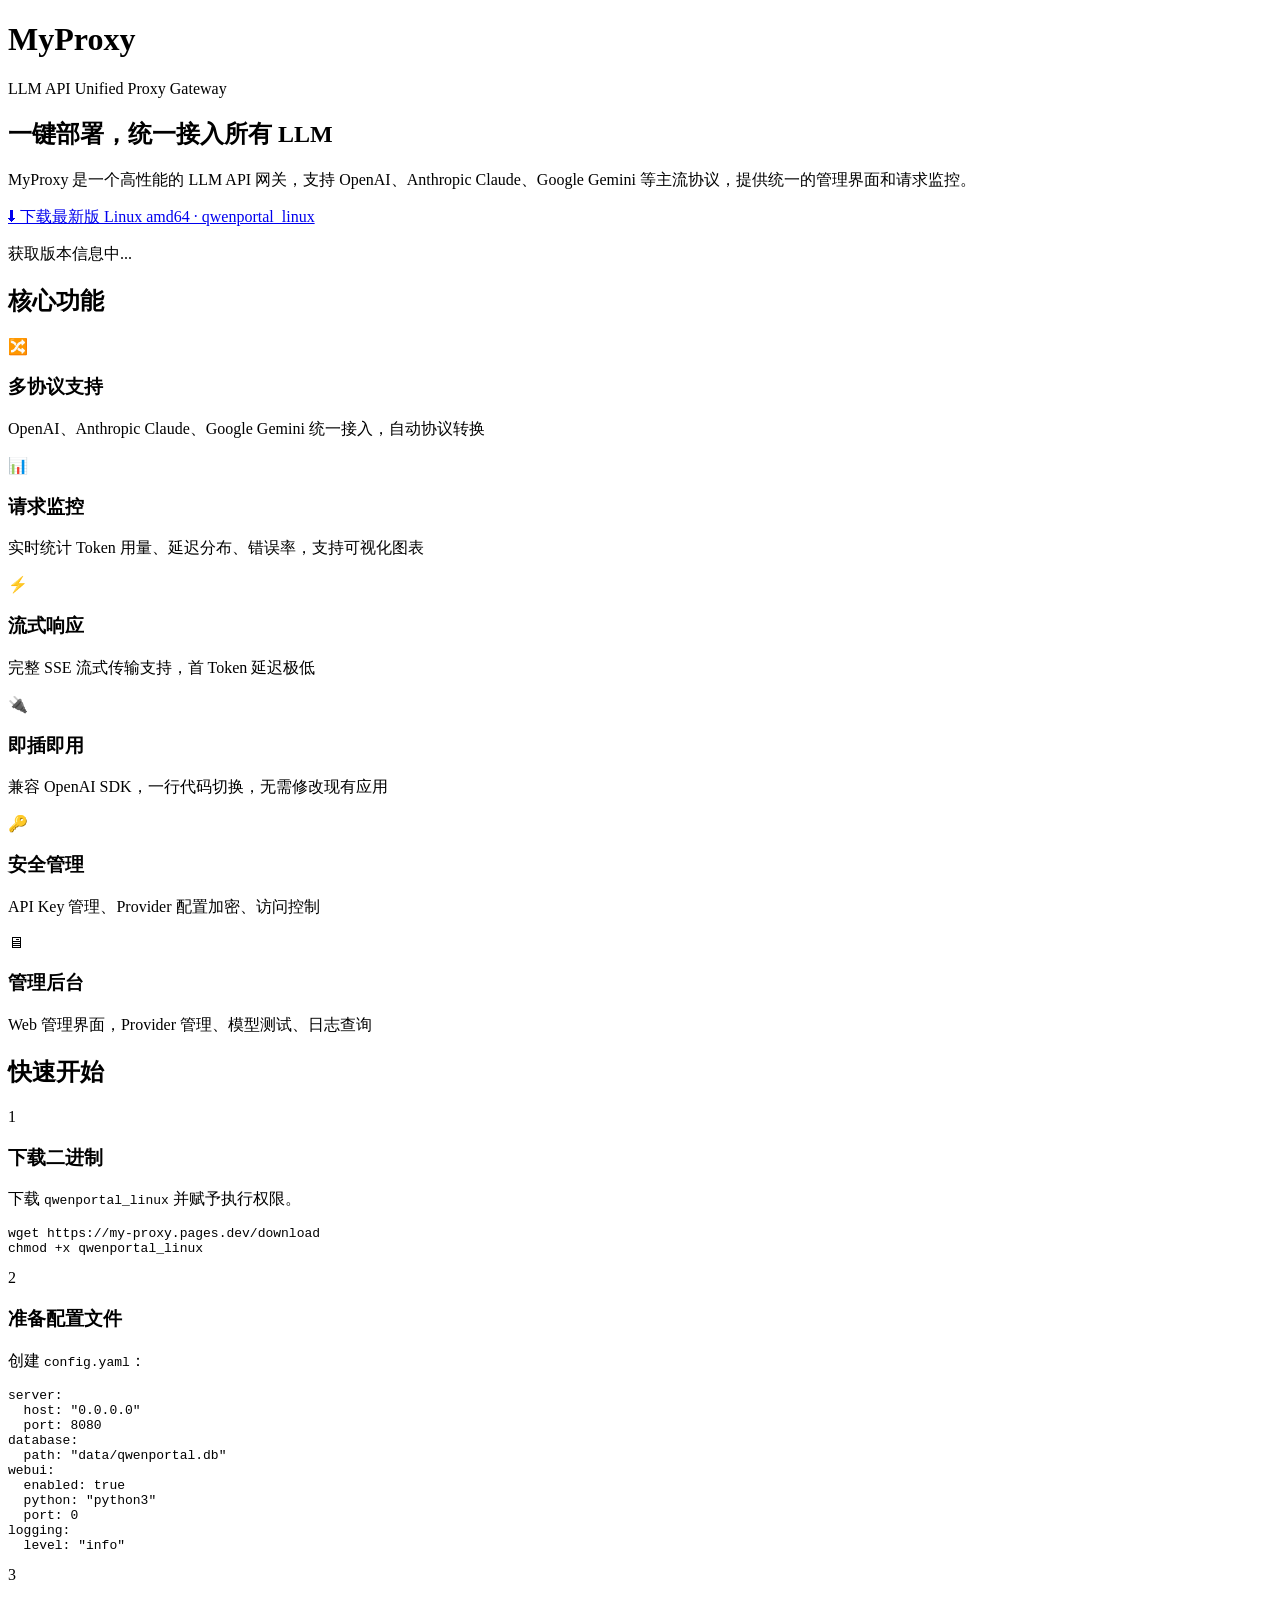
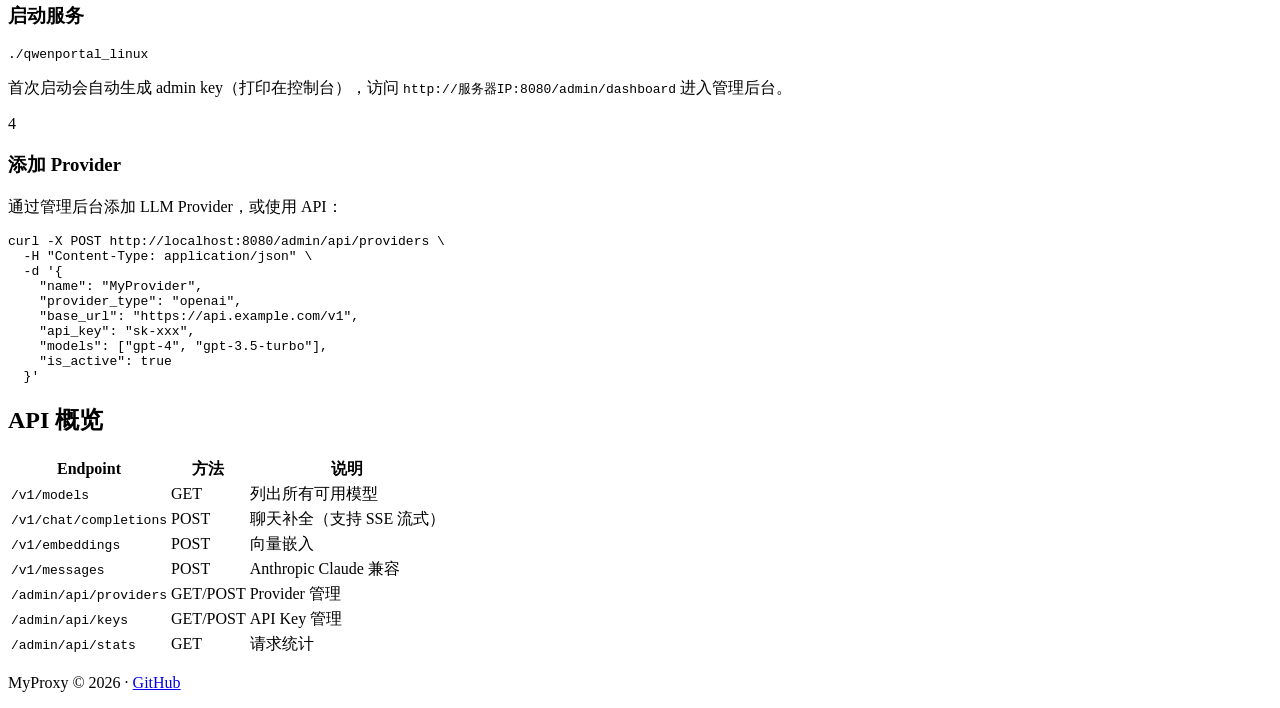
==== site/index.html @ 1ea0929b "feat: 添加 Cloudflare Pages 静态站点、CI/CD 工作流、Cloudflare Worker 下载代理" ====
<!DOCTYPE html>
<html lang="zh-CN">
<head>
<meta charset="UTF-8">
<meta name="viewport" content="width=device-width, initial-scale=1.0">
<title>MyProxy - LLM API Unified Gateway</title>
<link rel="stylesheet" href="/style.css">
</head>
<body>
<header>
  <div class="container">
    <h1>MyProxy</h1>
    <p class="subtitle">LLM API Unified Proxy Gateway</p>
  </div>
</header>

<main class="container">
  <section class="hero">
    <h2>一键部署，统一接入所有 LLM</h2>
    <p>MyProxy 是一个高性能的 LLM API 网关，支持 OpenAI、Anthropic Claude、Google Gemini 等主流协议，提供统一的管理界面和请求监控。</p>
    <a href="/download" class="btn-download" id="downloadBtn">
      <span class="btn-icon">⬇</span>
      <span class="btn-text">
        <span class="btn-title">下载最新版</span>
        <span class="btn-desc">Linux amd64 · qwenportal_linux</span>
      </span>
    </a>
    <p class="version-info" id="versionInfo">获取版本信息中...</p>
  </section>

  <section class="features">
    <h2>核心功能</h2>
    <div class="feature-grid">
      <div class="feature-card">
        <div class="feature-icon">🔀</div>
        <h3>多协议支持</h3>
        <p>OpenAI、Anthropic Claude、Google Gemini 统一接入，自动协议转换</p>
      </div>
      <div class="feature-card">
        <div class="feature-icon">📊</div>
        <h3>请求监控</h3>
        <p>实时统计 Token 用量、延迟分布、错误率，支持可视化图表</p>
      </div>
      <div class="feature-card">
        <div class="feature-icon">⚡</div>
        <h3>流式响应</h3>
        <p>完整 SSE 流式传输支持，首 Token 延迟极低</p>
      </div>
      <div class="feature-card">
        <div class="feature-icon">🔌</div>
        <h3>即插即用</h3>
        <p>兼容 OpenAI SDK，一行代码切换，无需修改现有应用</p>
      </div>
      <div class="feature-card">
        <div class="feature-icon">🔑</div>
        <h3>安全管理</h3>
        <p>API Key 管理、Provider 配置加密、访问控制</p>
      </div>
      <div class="feature-card">
        <div class="feature-icon">🖥</div>
        <h3>管理后台</h3>
        <p>Web 管理界面，Provider 管理、模型测试、日志查询</p>
      </div>
    </div>
  </section>

  <section class="usage">
    <h2>快速开始</h2>
    <div class="step">
      <span class="step-num">1</span>
      <div>
        <h3>下载二进制</h3>
        <p>下载 <code>qwenportal_linux</code> 并赋予执行权限。</p>
        <pre><code>wget https://my-proxy.pages.dev/download
chmod +x qwenportal_linux</code></pre>
      </div>
    </div>
    <div class="step">
      <span class="step-num">2</span>
      <div>
        <h3>准备配置文件</h3>
        <p>创建 <code>config.yaml</code>：</p>
        <pre><code>server:
  host: "0.0.0.0"
  port: 8080
database:
  path: "data/qwenportal.db"
webui:
  enabled: true
  python: "python3"
  port: 0
logging:
  level: "info"</code></pre>
      </div>
    </div>
    <div class="step">
      <span class="step-num">3</span>
      <div>
        <h3>启动服务</h3>
        <pre><code>./qwenportal_linux</code></pre>
        <p>首次启动会自动生成 admin key（打印在控制台），访问 <code>http://服务器IP:8080/admin/dashboard</code> 进入管理后台。</p>
      </div>
    </div>
    <div class="step">
      <span class="step-num">4</span>
      <div>
        <h3>添加 Provider</h3>
        <p>通过管理后台添加 LLM Provider，或使用 API：</p>
        <pre><code>curl -X POST http://localhost:8080/admin/api/providers \
  -H "Content-Type: application/json" \
  -d '{
    "name": "MyProvider",
    "provider_type": "openai",
    "base_url": "https://api.example.com/v1",
    "api_key": "sk-xxx",
    "models": ["gpt-4", "gpt-3.5-turbo"],
    "is_active": true
  }'</code></pre>
      </div>
    </div>
  </section>

  <section class="api-ref">
    <h2>API 概览</h2>
    <table>
      <tr><th>Endpoint</th><th>方法</th><th>说明</th></tr>
      <tr><td><code>/v1/models</code></td><td>GET</td><td>列出所有可用模型</td></tr>
      <tr><td><code>/v1/chat/completions</code></td><td>POST</td><td>聊天补全（支持 SSE 流式）</td></tr>
      <tr><td><code>/v1/embeddings</code></td><td>POST</td><td>向量嵌入</td></tr>
      <tr><td><code>/v1/messages</code></td><td>POST</td><td>Anthropic Claude 兼容</td></tr>
      <tr><td><code>/admin/api/providers</code></td><td>GET/POST</td><td>Provider 管理</td></tr>
      <tr><td><code>/admin/api/keys</code></td><td>GET/POST</td><td>API Key 管理</td></tr>
      <tr><td><code>/admin/api/stats</code></td><td>GET</td><td>请求统计</td></tr>
    </table>
  </section>
</main>

<footer>
  <div class="container">
    <p>MyProxy &copy; 2026 &middot; <a href="https://github.com/wesele/MyProxy">GitHub</a></p>
  </div>
</footer>

<script src="/script.js"></script>
</body>
</html>
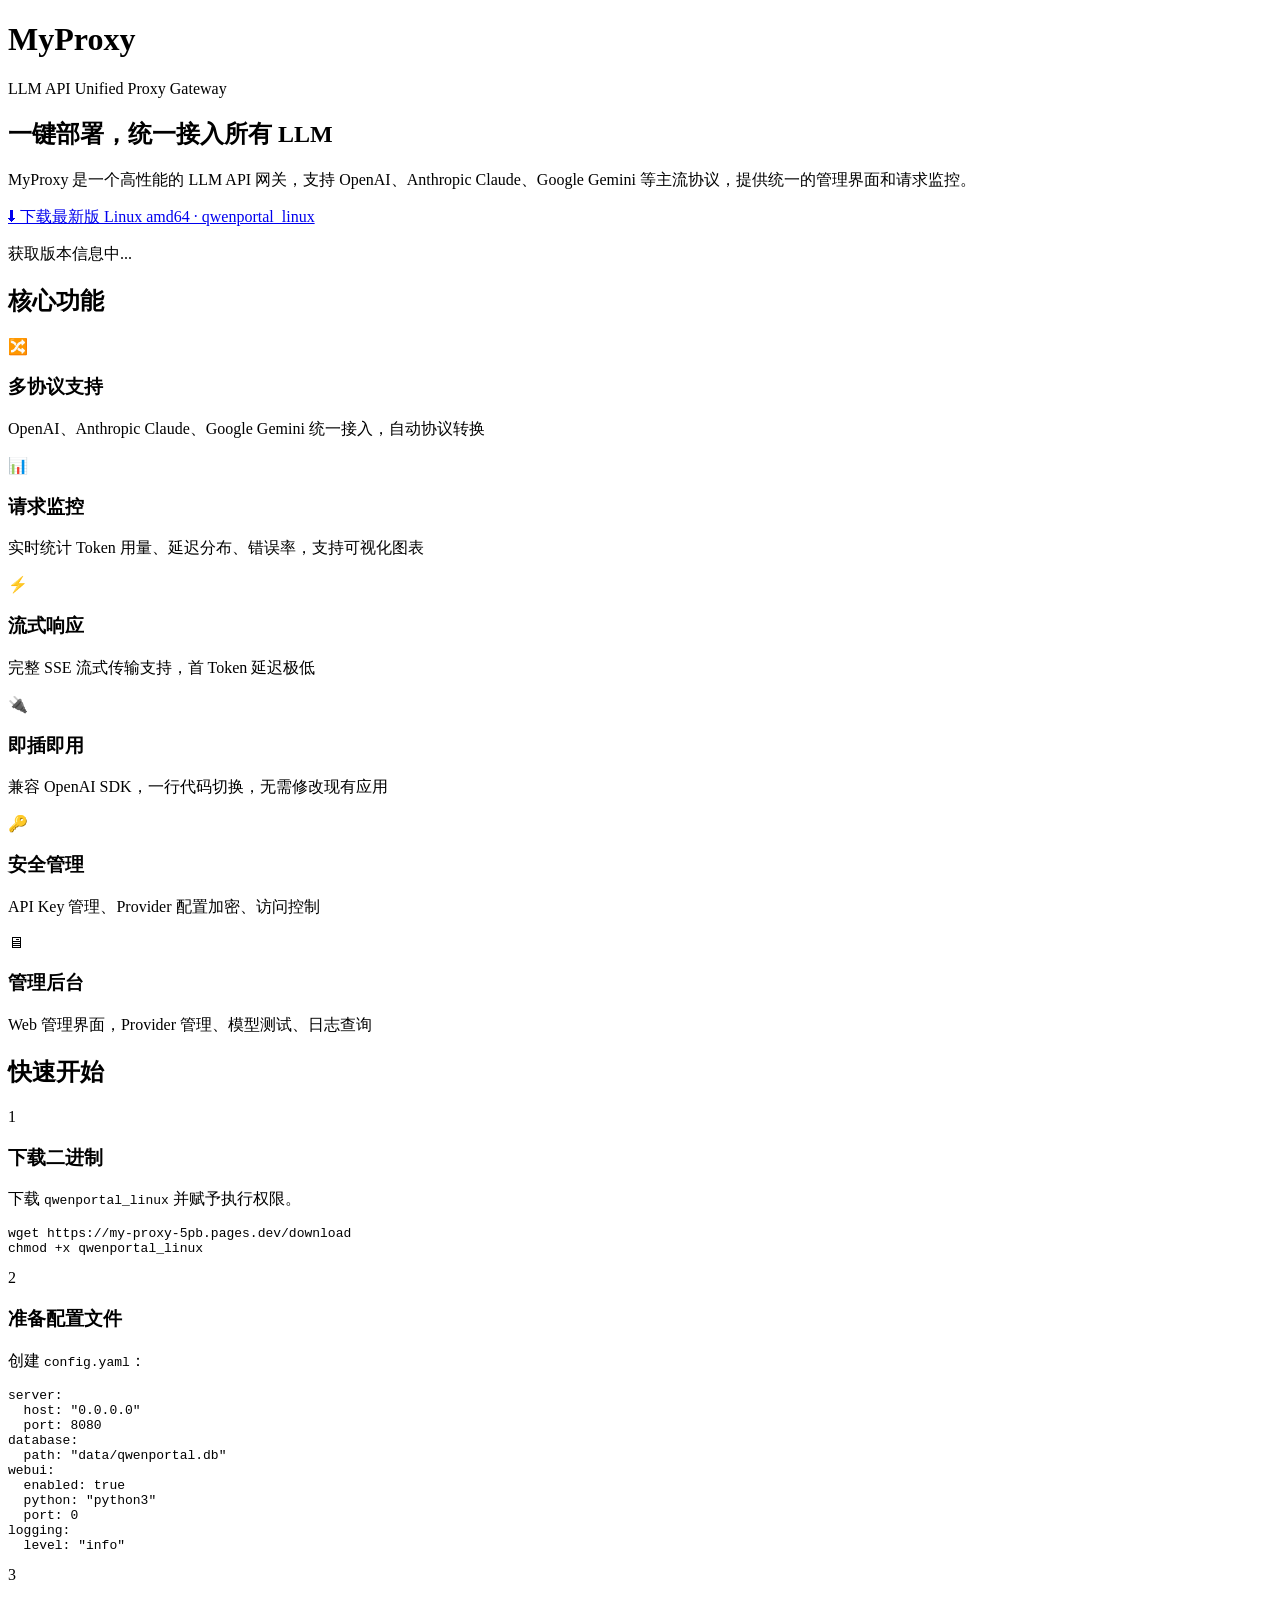
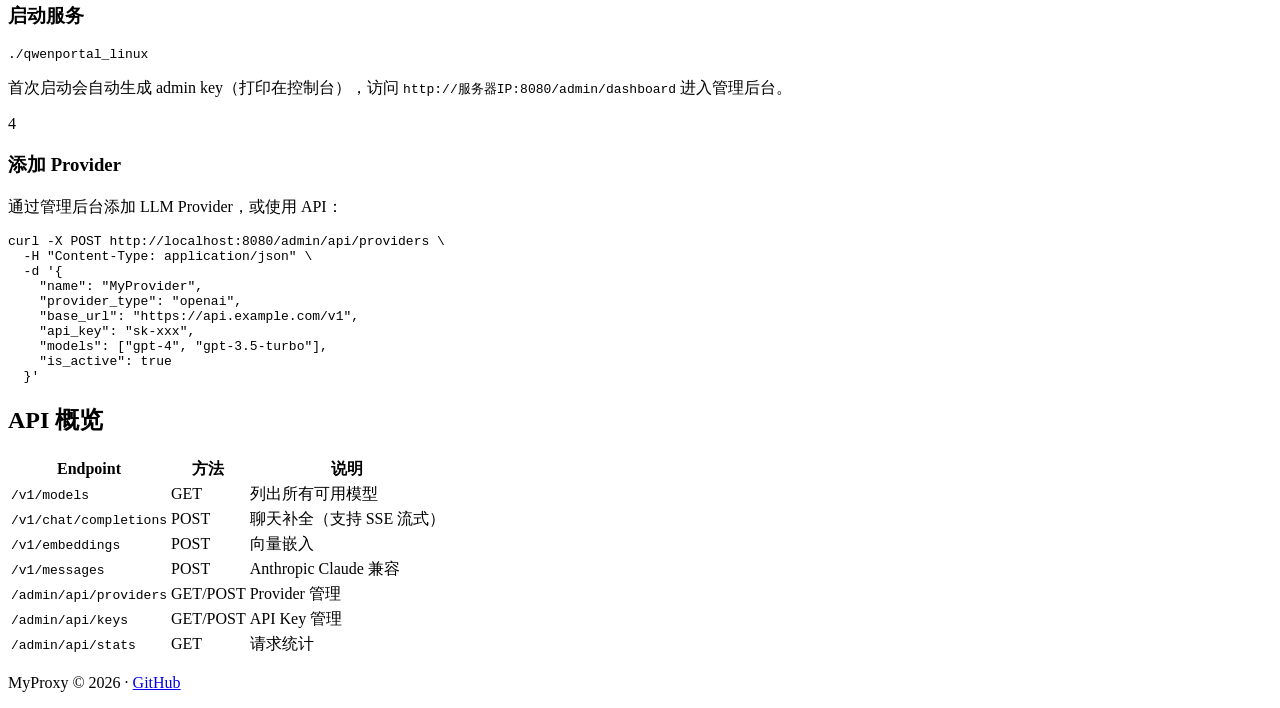
==== commit 659559ee: "fix: 更新 Cloudflare Pages URL 为 my-proxy-5pb.pages.dev" ====
--- a/site/index.html
+++ b/site/index.html
@@ -71,7 +71,7 @@
       <div>
         <h3>下载二进制</h3>
         <p>下载 <code>qwenportal_linux</code> 并赋予执行权限。</p>
-        <pre><code>wget https://my-proxy.pages.dev/download
+        <pre><code>wget https://my-proxy-5pb.pages.dev/download
 chmod +x qwenportal_linux</code></pre>
       </div>
     </div>
